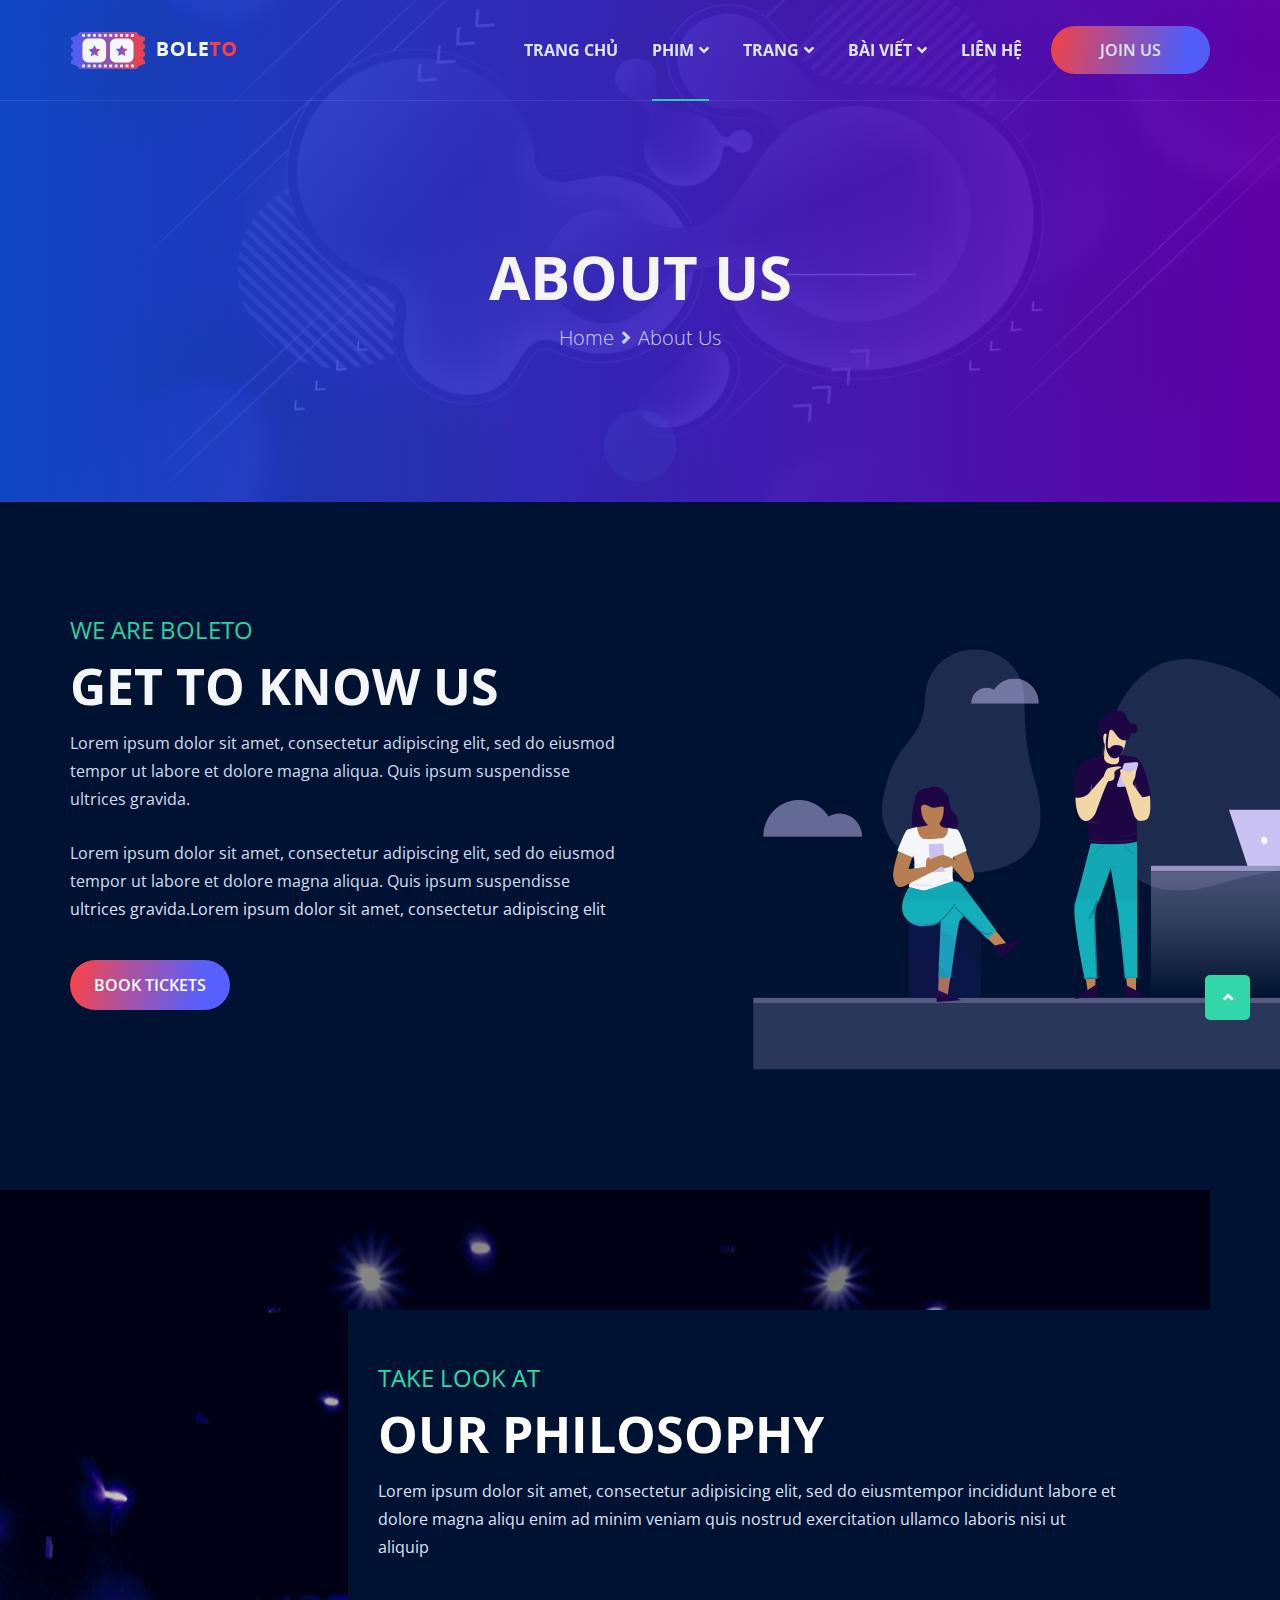
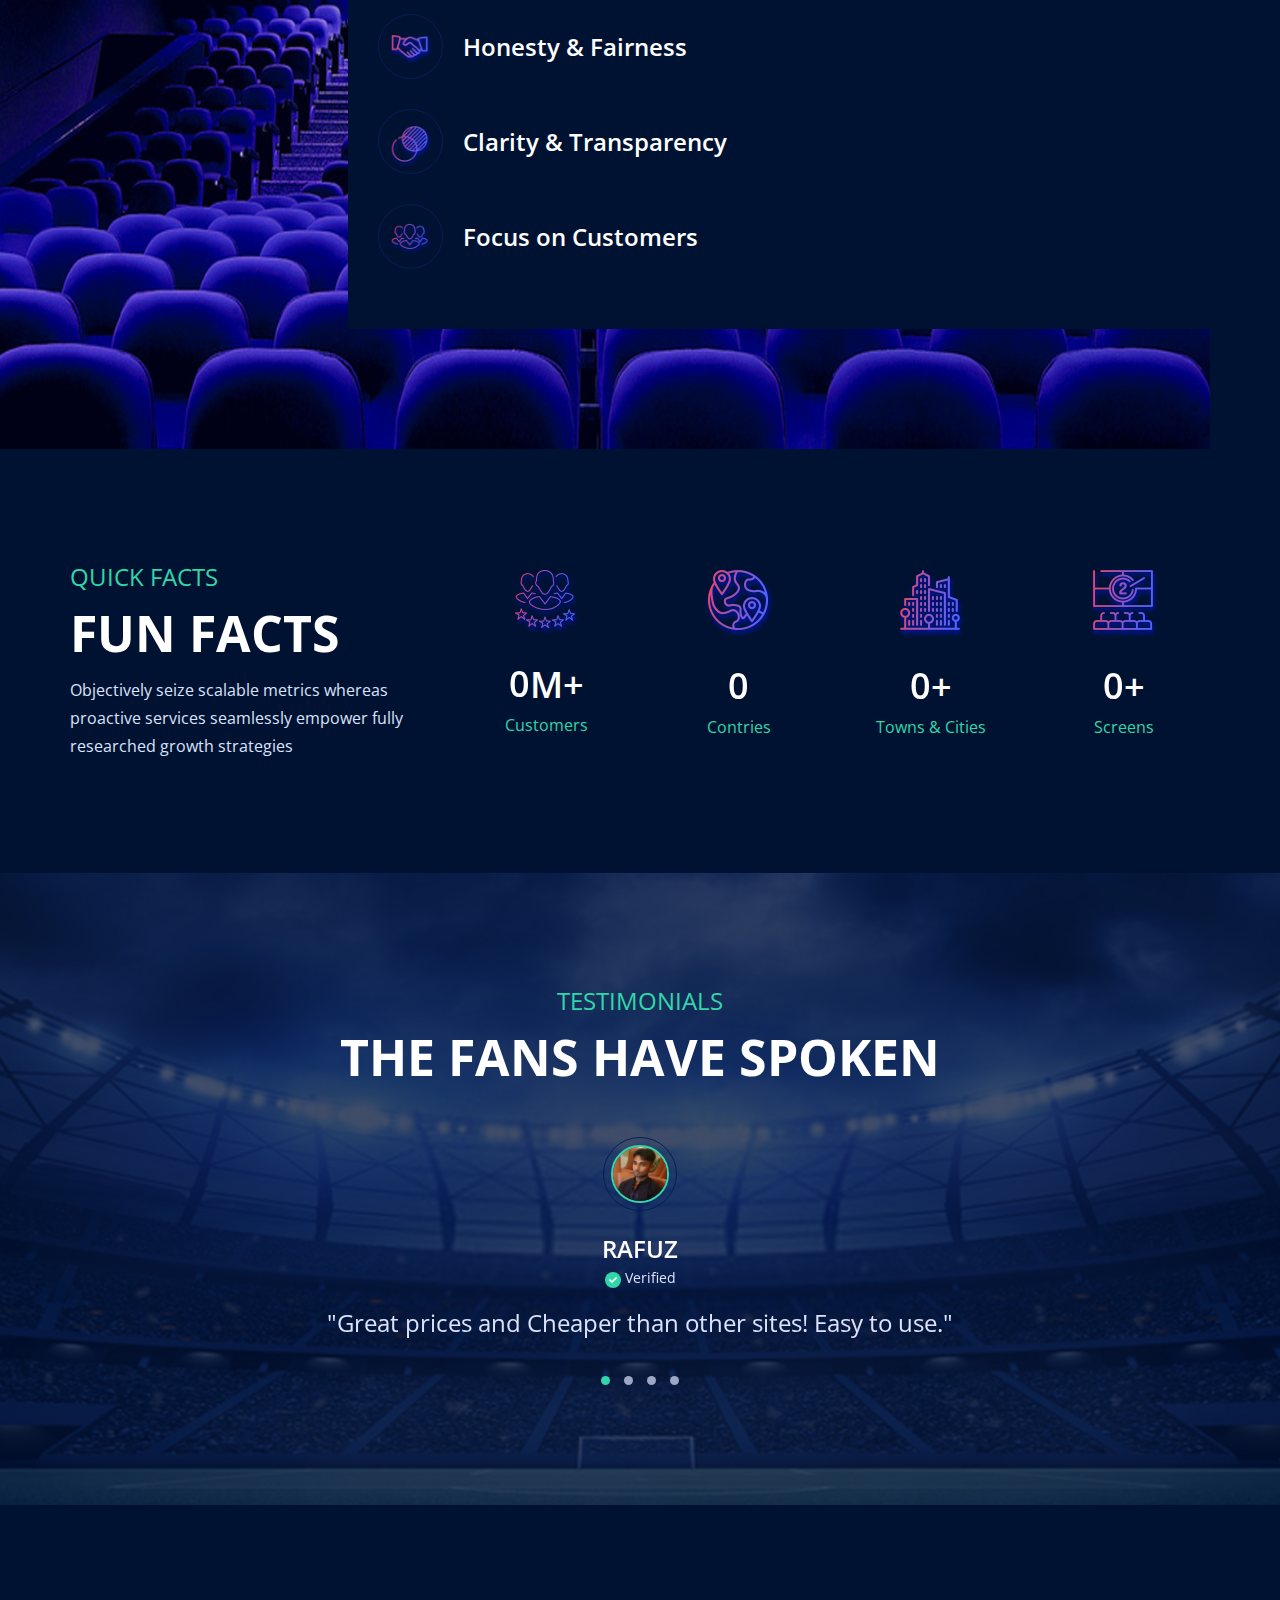
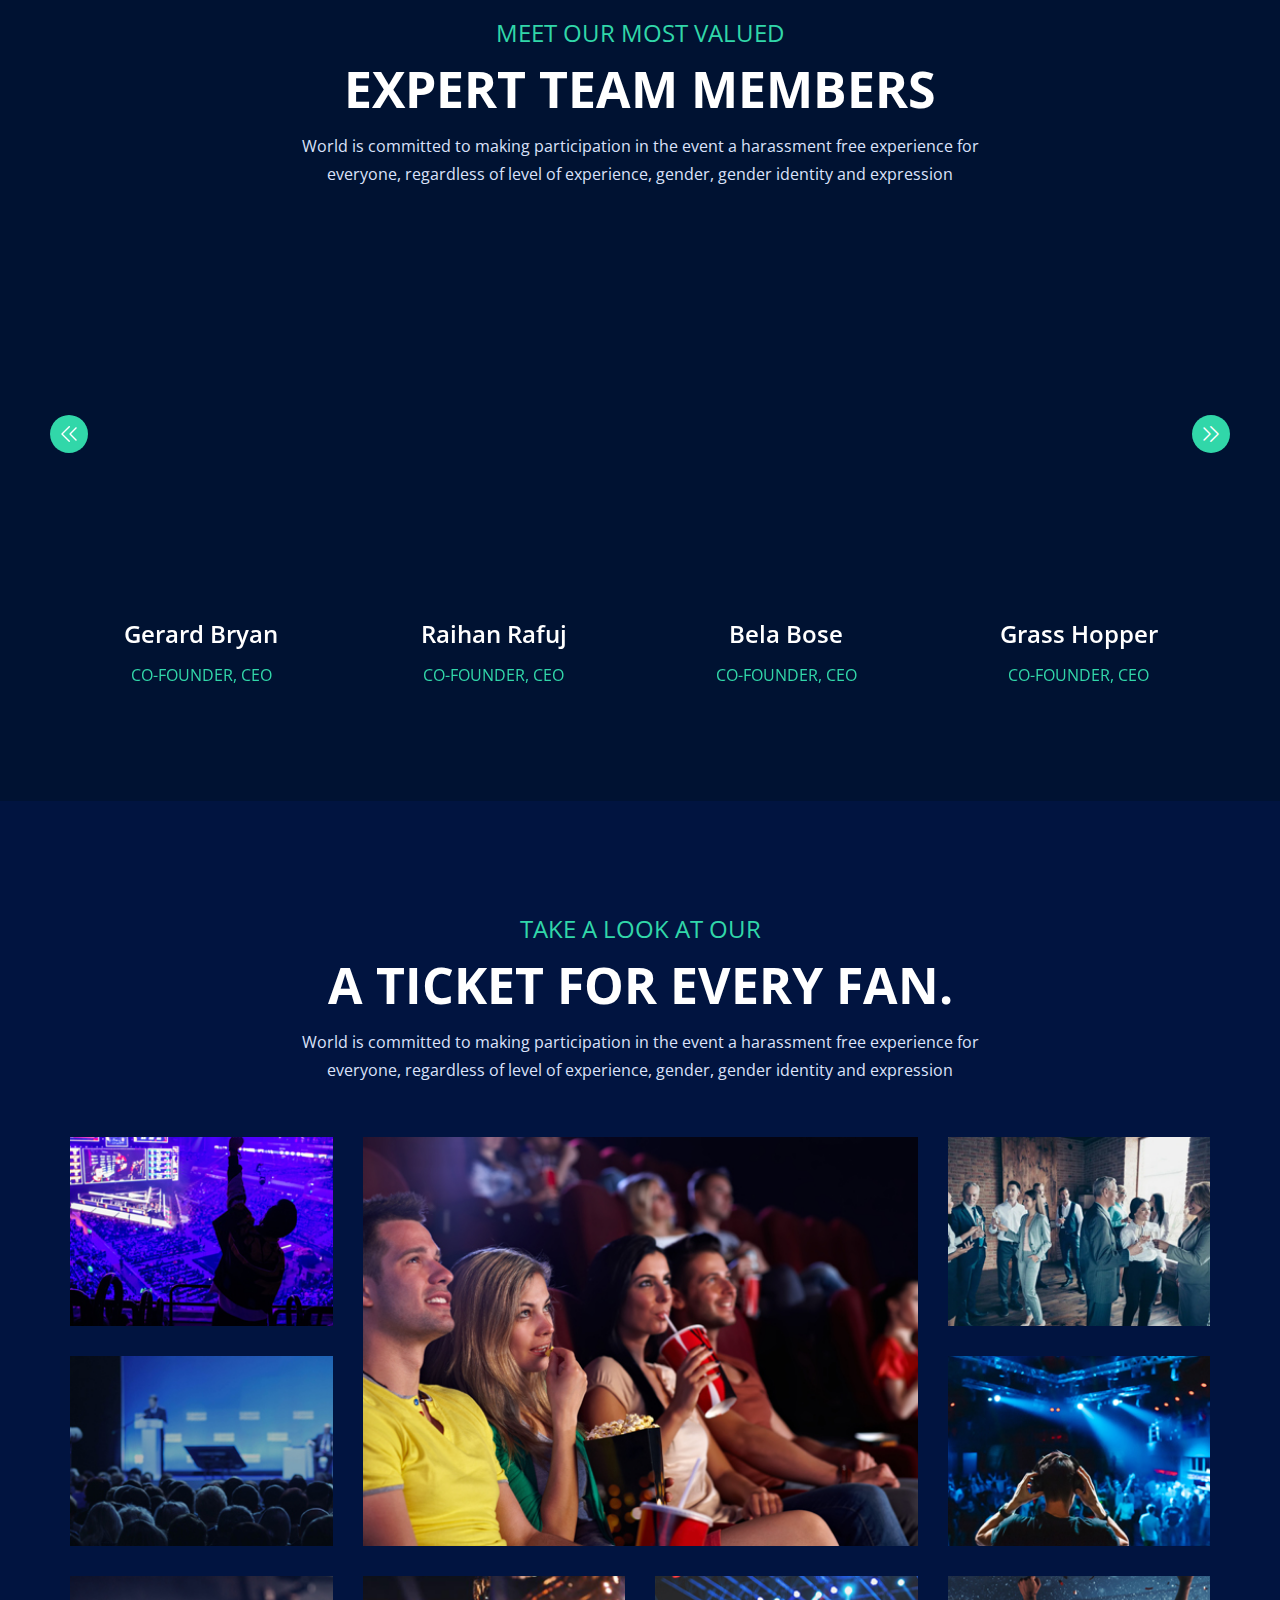
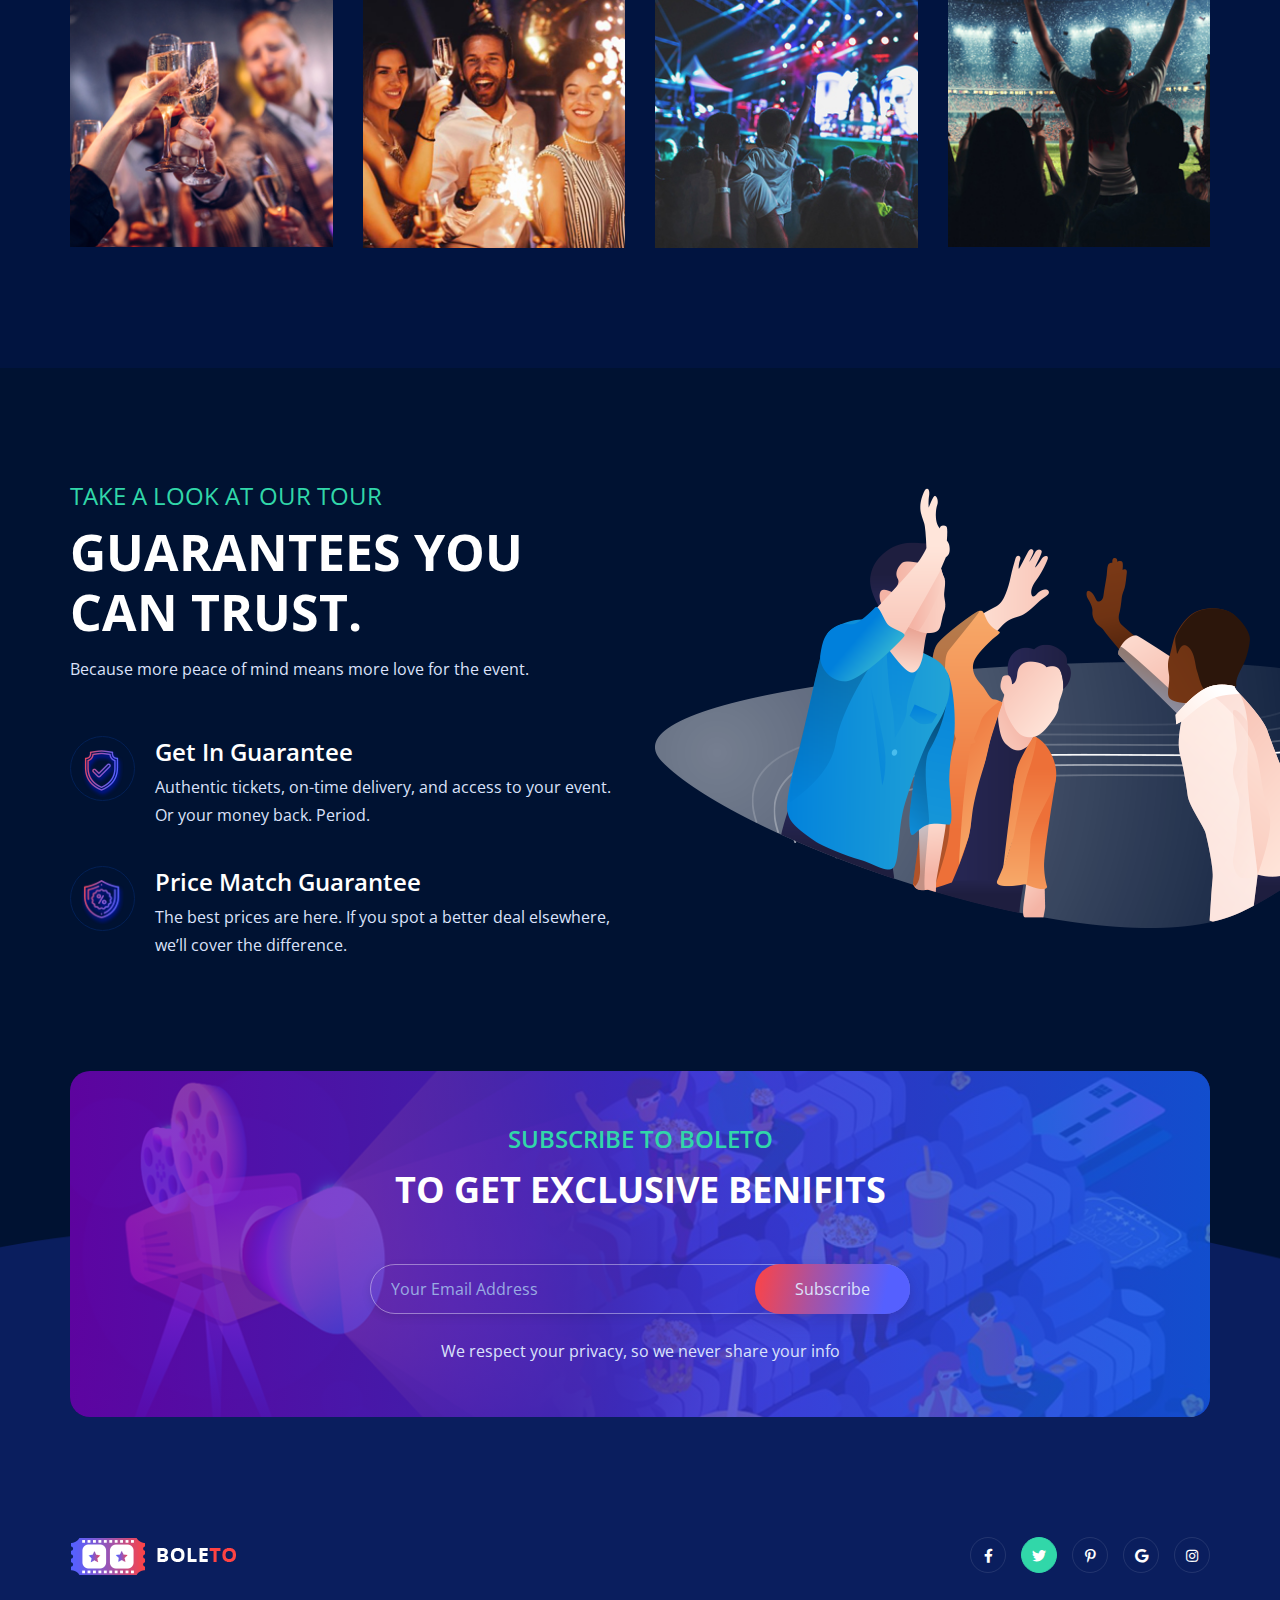
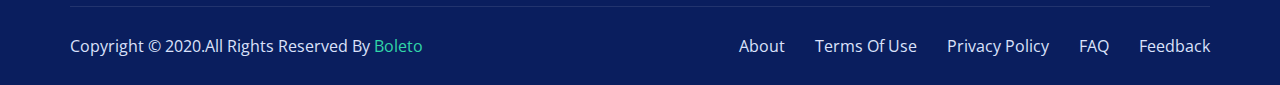
==== Home/about.html @ 7421b788 "teamplate full" ====
<!DOCTYPE html>
<html lang="en">
    <head>
        <meta charset="UTF-8" />
        <meta name="viewport" content="width=device-width, initial-scale=1.0" />
        <meta http-equiv="X-UA-Compatible" content="ie=edge" />

        <!-- FontAwesome 6.2.0 CSS -->
        <link
            rel="stylesheet"
            href="https://cdnjs.cloudflare.com/ajax/libs/font-awesome/6.2.0/css/all.min.css"
            integrity="sha512-xh6O/CkQoPOWDdYTDqeRdPCVd1SpvCA9XXcUnZS2FmJNp1coAFzvtCN9BmamE+4aHK8yyUHUSCcJHgXloTyT2A=="
            crossorigin="anonymous"
            referrerpolicy="no-referrer"
        />

        <link rel="stylesheet" href="assets/css/bootstrap.min.css" />
        <link rel="stylesheet" href="assets/css/all.min.css" />
        <link rel="stylesheet" href="assets/css/animate.css" />
        <link rel="stylesheet" href="assets/css/flaticon.css" />
        <link rel="stylesheet" href="assets/css/magnific-popup.css" />
        <link rel="stylesheet" href="assets/css/odometer.css" />
        <link rel="stylesheet" href="assets/css/owl.carousel.min.css" />
        <link rel="stylesheet" href="assets/css/owl.theme.default.min.css" />
        <link rel="stylesheet" href="assets/css/nice-select.css" />
        <link rel="stylesheet" href="assets/css/main.css" />

        <link
            rel="shortcut icon"
            href="assets/img/favicon.png"
            type="image/x-icon"
        />

        <title>Ba Anh Em - Online Ticket Booking Website HTML Template</title>
    </head>

    <body>
        <!-- ==========Preloader========== -->
        <div class="preloader">
            <div class="preloader-inner">
                <div class="preloader-icon">
                    <span></span>
                    <span></span>
                </div>
            </div>
        </div>
        <!-- ==========Preloader========== -->
        <!-- ==========Overlay========== -->
        <div class="overlay"></div>
        <a href="#0" class="scrollToTop">
            <i class="fas fa-angle-up"></i>
        </a>
        <!-- ==========Overlay========== -->

        <!-- ==========Header-Section========== -->
        <header class="header-section">
            <div class="container">
                <div class="header-wrapper">
                    <div class="logo">
                        <a href="index.html">
                            <img src="./assets/img/logo/logo.png" alt="logo" />
                        </a>
                    </div>
                    <ul class="menu">
                        <li>
                            <a href="#0">Trang chủ</a>
                        </li>
                        <li>
                            <a href="#0" class="active">phim</a>
                            <ul class="submenu">
                                <li>
                                    <a href="movie-grid.html">tất cả phim</a>
                                </li>

                                <li>
                                    <a href="movie-details.html"
                                        >Chi tiết phim</a
                                    >
                                </li>

                                <li>
                                    <a href="movie-ticket-plan.html"
                                        >chọn suất</a
                                    >
                                </li>
                                <li>
                                    <a href="#0" class="active">chọn ghế</a>
                                </li>
                                <li>
                                    <a href="movie-checkout.html">thanh toán</a>
                                </li>
                                <li>
                                    <a href="popcorn.html">bắp & nước</a>
                                </li>
                            </ul>
                        </li>

                        <li>
                            <a href="#0">Trang</a>
                            <ul class="submenu">
                                <li>
                                    <a href="about.html">về Chúng tôi</a>
                                </li>
                                <li>
                                    <a href="apps-download.html"
                                        >Apps Download</a
                                    >
                                </li>
                                <li>
                                    <a href="sign-in.html">Sign In</a>
                                </li>
                                <li>
                                    <a href="sign-up.html">Sign Up</a>
                                </li>
                                <li>
                                    <a href="404.html">404</a>
                                </li>
                            </ul>
                        </li>
                        <li>
                            <a href="#0">Bài viết</a>
                            <ul class="submenu">
                                <li>
                                    <a href="blog.html">tất cả bài viết</a>
                                </li>
                                <li>
                                    <a href="blog-details.html"
                                        >Chi tiết bài viết</a
                                    >
                                </li>
                            </ul>
                        </li>
                        <li>
                            <a href="contact.html">liên hệ</a>
                        </li>
                        <li class="header-button pr-0">
                            <a href="sign-up.html">join us</a>
                        </li>
                    </ul>
                    <div class="header-bar d-lg-none">
                        <span></span>
                        <span></span>
                        <span></span>
                    </div>
                </div>
            </div>
        </header>
        <!-- ==========Header-Section========== -->

        <!-- ==========Banner-Section========== -->
        <section
            class="main-page-header speaker-banner bg_img"
            data-background="./assets/img/banner/banner07.jpg"
        >
            <div class="container">
                <div class="speaker-banner-content">
                    <h2 class="title">about us</h2>
                    <ul class="breadcrumb">
                        <li>
                            <a href="index.html"> Home </a>
                        </li>
                        <li>about us</li>
                    </ul>
                </div>
            </div>
        </section>
        <!-- ==========Banner-Section========== -->

        <!-- ==========Speaker-Single========== -->
        <section class="about-section padding-top padding-bottom">
            <div class="container">
                <div class="row justify-content-between">
                    <div class="col-lg-6">
                        <div class="event-about-content">
                            <div class="section-header-3 left-style m-0">
                                <span class="cate">we are Boleto </span>
                                <h2 class="title">Get to know us</h2>
                                <p>
                                    Lorem ipsum dolor sit amet, consectetur
                                    adipiscing elit, sed do eiusmod tempor ut
                                    labore et dolore magna aliqua. Quis ipsum
                                    suspendisse ultrices gravida.
                                </p>
                                <p>
                                    Lorem ipsum dolor sit amet, consectetur
                                    adipiscing elit, sed do eiusmod tempor ut
                                    labore et dolore magna aliqua. Quis ipsum
                                    suspendisse ultrices gravida.Lorem ipsum
                                    dolor sit amet, consectetur adipiscing elit
                                </p>
                                <a href="#0" class="custom-button"
                                    >book tickets</a
                                >
                            </div>
                        </div>
                    </div>
                    <div class="col-lg-5 d-none d-lg-block">
                        <div class="about-thumb">
                            <img
                                src="./assets/img/about/about01.png"
                                alt="about"
                            />
                        </div>
                    </div>
                </div>
            </div>
        </section>
        <!-- ==========Speaker-Single========== -->

        <!-- ==========Philosophy-Section========== -->
        <div
            class="philosophy-section padding-top padding-bottom bg-one bg_img bg_quater_img"
            data-background="./assets/img/about/about-bg.jpg"
        >
            <div class="container">
                <div class="row">
                    <div class="col-lg-9 offset-lg-3 bg-two">
                        <div class="philosophy-content">
                            <div class="section-header-3 left-style">
                                <span class="cate">Take look at</span>
                                <h2 class="title">Our philosophy</h2>
                                <p class="ml-0">
                                    Lorem ipsum dolor sit amet, consectetur
                                    adipisicing elit, sed do eiusmtempor
                                    incididunt labore et dolore magna aliqu enim
                                    ad minim veniam quis nostrud exercitation
                                    ullamco laboris nisi ut aliquip
                                </p>
                            </div>
                            <ul class="phisophy-list">
                                <li>
                                    <div class="thumb">
                                        <img
                                            src="./assets/img/philosophy/icon1.png"
                                            alt="philosophy"
                                        />
                                    </div>
                                    <h5 class="title">Honesty & Fairness</h5>
                                </li>
                                <li>
                                    <div class="thumb">
                                        <img
                                            src="./assets/img/philosophy/icon2.png"
                                            alt="philosophy"
                                        />
                                    </div>
                                    <h5 class="title">
                                        Clarity & Transparency
                                    </h5>
                                </li>
                                <li>
                                    <div class="thumb">
                                        <img
                                            src="./assets/img/philosophy/icon3.png"
                                            alt="philosophy"
                                        />
                                    </div>
                                    <h5 class="title">Focus on Customers</h5>
                                </li>
                            </ul>
                        </div>
                    </div>
                </div>
            </div>
        </div>
        <!-- ==========Philosophy-Section========== -->

        <!-- ==========About-Counter-Section========== -->
        <section class="about-counter-section padding-bottom padding-top">
            <div class="container">
                <div class="row">
                    <div class="col-lg-4">
                        <div class="section-header-3 left-style mb-lg-0">
                            <span class="cate">quick facts</span>
                            <h2 class="title">fun facts</h2>
                            <p>
                                Objectively seize scalable metrics whereas
                                proactive services seamlessly empower fully
                                researched growth strategies
                            </p>
                        </div>
                    </div>
                    <div class="col-lg-8">
                        <div class="about-counter">
                            <div class="counter-item">
                                <div class="counter-thumb">
                                    <img
                                        src="./assets/img/about/about-counter01.png"
                                        alt="about"
                                    />
                                </div>
                                <div class="counter-content">
                                    <h3
                                        class="title odometer"
                                        data-odometer-final="30"
                                    ></h3>
                                    <h3 class="title">M+</h3>
                                </div>
                                <span class="d-block info">Customers</span>
                            </div>
                            <div class="counter-item">
                                <div class="counter-thumb">
                                    <img
                                        src="./assets/img/about/about-counter02.png"
                                        alt="about"
                                    />
                                </div>
                                <div class="counter-content">
                                    <h3
                                        class="title odometer"
                                        data-odometer-final="11"
                                    ></h3>
                                </div>
                                <span class="d-block info">Contries</span>
                            </div>
                            <div class="counter-item">
                                <div class="counter-thumb">
                                    <img
                                        src="./assets/img/about/about-counter03.png"
                                        alt="about"
                                    />
                                </div>
                                <div class="counter-content">
                                    <h3
                                        class="title odometer"
                                        data-odometer-final="650"
                                    ></h3>
                                    <h3 class="title">+</h3>
                                </div>
                                <span class="d-block info">Towns & Cities</span>
                            </div>
                            <div class="counter-item">
                                <div class="counter-thumb">
                                    <img
                                        src="./assets/img/about/about-counter04.png"
                                        alt="about"
                                    />
                                </div>
                                <div class="counter-content">
                                    <h3
                                        class="title odometer"
                                        data-odometer-final="5000"
                                    ></h3>
                                    <h3 class="title">+</h3>
                                </div>
                                <span class="d-block info">Screens</span>
                            </div>
                        </div>
                    </div>
                </div>
            </div>
        </section>
        <!-- ==========About-Counter-Section========== -->

        <!-- ==========Client-Section========== -->
        <section
            class="client-section padding-bottom padding-top bg_img"
            data-background="./assets/img/client/client-bg.jpg"
        >
            <div class="container">
                <div class="section-header-3">
                    <span class="cate">testimonials</span>
                    <h2 class="title">the fans have spoken</h2>
                </div>
                <div class="client-slider owl-carousel owl-theme">
                    <div class="client-item">
                        <div class="client-thumb">
                            <img
                                src="./assets/img/client/client01.jpg"
                                alt="client"
                            />
                        </div>
                        <div class="client-content">
                            <h5 class="title">
                                <a href="#0">Rafuz</a>
                            </h5>
                            <span class="info"
                                ><i class="fas fa-check"></i> Verified</span
                            >
                            <blockquote class="client-quote">
                                "Great prices and Cheaper than other sites! Easy
                                to use."
                            </blockquote>
                        </div>
                    </div>
                    <div class="client-item">
                        <div class="client-thumb">
                            <img
                                src="./assets/img/client/client03.jpg"
                                alt="client"
                            />
                        </div>
                        <div class="client-content">
                            <h5 class="title">
                                <a href="#0">Rudra</a>
                            </h5>
                            <span class="info"
                                ><i class="fas fa-check"></i> Verified</span
                            >
                            <blockquote class="client-quote">
                                "Id iure est sint at illum ipsum non beatae
                                cumque"
                            </blockquote>
                        </div>
                    </div>
                    <div class="client-item">
                        <div class="client-thumb">
                            <img
                                src="./assets/img/client/client02.jpg"
                                alt="client"
                            />
                        </div>
                        <div class="client-content">
                            <h5 class="title">
                                <a href="#0">Raihan</a>
                            </h5>
                            <span class="info"
                                ><i class="fas fa-check"></i> Verified</span
                            >
                            <blockquote class="client-quote">
                                "amet consectetur adipisicing elit. Animi, ut
                                consequuntur"
                            </blockquote>
                        </div>
                    </div>
                    <div class="client-item">
                        <div class="client-thumb">
                            <img
                                src="./assets/img/client/client04.jpg"
                                alt="client"
                            />
                        </div>
                        <div class="client-content">
                            <h5 class="title">
                                <a href="#0">Shahidul</a>
                            </h5>
                            <span class="info"
                                ><i class="fas fa-check"></i> Verified</span
                            >
                            <blockquote class="client-quote">
                                "Quia voluptatum animi libero recusandae error."
                            </blockquote>
                        </div>
                    </div>
                </div>
            </div>
        </section>
        <!-- ==========Client-Section========== -->

        <!-- ==========Speaker-Section========== -->
        <section class="speaker-section padding-bottom padding-top">
            <div class="container">
                <div class="section-header-3">
                    <span class="cate">meet our most valued</span>
                    <h2 class="title">expert team members</h2>
                    <p>
                        World is committed to making participation in the event
                        a harassment free experience for everyone, regardless of
                        level of experience, gender, gender identity and
                        expression
                    </p>
                </div>
                <div class="speaker--slider">
                    <div class="speaker-slider owl-carousel owl-theme">
                        <div class="speaker-item">
                            <div class="speaker-thumb">
                                <a href="event-speaker.html">
                                    <img
                                        src="./assets/img/speaker/speaker01.jpg"
                                        alt="speaker"
                                    />
                                </a>
                            </div>
                            <div class="speaker-content">
                                <h5 class="title">
                                    <a href="event-speaker.html">
                                        Gerard Bryan
                                    </a>
                                </h5>
                                <span>CO-FOUNDER, CEO</span>
                            </div>
                        </div>
                        <div class="speaker-item">
                            <div class="speaker-thumb">
                                <a href="event-speaker.html">
                                    <img
                                        src="./assets/img/speaker/speaker02.jpg"
                                        alt="speaker"
                                    />
                                </a>
                            </div>
                            <div class="speaker-content">
                                <h5 class="title">
                                    <a href="event-speaker.html">
                                        Raihan Rafuj
                                    </a>
                                </h5>
                                <span>CO-FOUNDER, CEO</span>
                            </div>
                        </div>
                        <div class="speaker-item">
                            <div class="speaker-thumb">
                                <a href="event-speaker.html">
                                    <img
                                        src="./assets/img/speaker/speaker03.jpg"
                                        alt="speaker"
                                    />
                                </a>
                            </div>
                            <div class="speaker-content">
                                <h5 class="title">
                                    <a href="event-speaker.html"> Bela Bose </a>
                                </h5>
                                <span>CO-FOUNDER, CEO</span>
                            </div>
                        </div>
                        <div class="speaker-item">
                            <div class="speaker-thumb">
                                <a href="event-speaker.html">
                                    <img
                                        src="./assets/img/speaker/speaker04.jpg"
                                        alt="speaker"
                                    />
                                </a>
                            </div>
                            <div class="speaker-content">
                                <h5 class="title">
                                    <a href="event-speaker.html">
                                        Grass Hopper
                                    </a>
                                </h5>
                                <span>CO-FOUNDER, CEO</span>
                            </div>
                        </div>
                    </div>
                    <div class="speaker-prev">
                        <i class="flaticon-double-right-arrows-angles"></i>
                    </div>
                    <div class="speaker-next">
                        <i class="flaticon-double-right-arrows-angles"></i>
                    </div>
                </div>
            </div>
        </section>
        <!-- ==========Speaker-Section========== -->

        <!-- ==========Gallery-Section========== -->
        <section class="gallery-section padding-top padding-bottom bg-one">
            <div class="container">
                <div class="section-header-3">
                    <span class="cate">Take a look at our</span>
                    <h2 class="title">A ticket for every fan.</h2>
                    <p>
                        World is committed to making participation in the event
                        a harassment free experience for everyone, regardless of
                        level of experience, gender, gender identity and
                        expression
                    </p>
                </div>
                <div
                    class="row justify-content-center gallery-wrapper mb-30-none"
                >
                    <div class="col-lg-3 col-sm-6">
                        <div class="gallery-item two">
                            <div class="gallery-thumb">
                                <a
                                    href="./assets/img/gallery/gallery05.jpg"
                                    class="img-pop"
                                >
                                    <i class="flaticon-loupe"></i>
                                </a>
                                <img
                                    src="./assets/img/gallery/gallery05.jpg"
                                    alt="gallery"
                                />
                            </div>
                        </div>
                        <div class="gallery-item two">
                            <div class="gallery-thumb">
                                <a
                                    href="./assets/img/gallery/gallery06.jpg"
                                    class="img-pop"
                                >
                                    <i class="flaticon-loupe"></i>
                                </a>
                                <img
                                    src="./assets/img/gallery/gallery06.jpg"
                                    alt="gallery"
                                />
                            </div>
                        </div>
                        <div class="gallery-item two">
                            <div class="gallery-thumb">
                                <a
                                    href="./assets/img/gallery/gallery07.jpg"
                                    class="img-pop"
                                >
                                    <i class="flaticon-loupe"></i>
                                </a>
                                <img
                                    src="./assets/img/gallery/gallery07.jpg"
                                    alt="gallery"
                                />
                            </div>
                        </div>
                    </div>
                    <div class="col-sm-6 col-lg-3 order-lg-1">
                        <div class="gallery-item two">
                            <div class="gallery-thumb">
                                <a
                                    href="./assets/img/gallery/gallery11.jpg"
                                    class="img-pop"
                                >
                                    <i class="flaticon-loupe"></i>
                                </a>
                                <img
                                    src="./assets/img/gallery/gallery11.jpg"
                                    alt="gallery"
                                />
                            </div>
                        </div>
                        <div class="gallery-item two">
                            <div class="gallery-thumb">
                                <a
                                    href="./assets/img/gallery/gallery12.jpg"
                                    class="img-pop"
                                >
                                    <i class="flaticon-loupe"></i>
                                </a>
                                <img
                                    src="./assets/img/gallery/gallery12.jpg"
                                    alt="gallery"
                                />
                            </div>
                        </div>
                        <div class="gallery-item two">
                            <div class="gallery-thumb">
                                <a
                                    href="./assets/img/gallery/gallery13.jpg"
                                    class="img-pop"
                                >
                                    <i class="flaticon-loupe"></i>
                                </a>
                                <img
                                    src="./assets/img/gallery/gallery13.jpg"
                                    alt="gallery"
                                />
                            </div>
                        </div>
                    </div>
                    <div class="col-lg-6">
                        <div class="gallery-item two">
                            <div class="gallery-thumb">
                                <a
                                    href="./assets/img/gallery/gallery08.jpg"
                                    class="img-pop"
                                >
                                    <i class="flaticon-loupe"></i>
                                </a>
                                <img
                                    src="./assets/img/gallery/gallery08.jpg"
                                    alt="gallery"
                                />
                            </div>
                        </div>
                        <div class="row">
                            <div class="col-sm-6">
                                <div class="gallery-item two">
                                    <div class="gallery-thumb">
                                        <a
                                            href="./assets/img/gallery/gallery09.jpg"
                                            class="img-pop"
                                        >
                                            <i class="flaticon-loupe"></i>
                                        </a>
                                        <img
                                            src="./assets/img/gallery/gallery09.jpg"
                                            alt="gallery"
                                        />
                                    </div>
                                </div>
                            </div>
                            <div class="col-sm-6">
                                <div class="gallery-item two">
                                    <div class="gallery-thumb">
                                        <a
                                            href="./assets/img/gallery/gallery10.jpg"
                                            class="img-pop"
                                        >
                                            <i class="flaticon-loupe"></i>
                                        </a>
                                        <img
                                            src="./assets/img/gallery/gallery10.jpg"
                                            alt="gallery"
                                        />
                                    </div>
                                </div>
                            </div>
                        </div>
                    </div>
                </div>
            </div>
        </section>
        <!-- ==========Gallery-Section========== -->

        <!-- ==========Tour-Section========== -->
        <section class="tour-section padding-top padding-bottom">
            <div class="container">
                <div class="row">
                    <div class="col-lg-6">
                        <div class="tour-content">
                            <div class="section-header-3 left-style">
                                <span class="cate"
                                    >take a look at our tour</span
                                >
                                <h2 class="title">Guarantees you can trust.</h2>
                                <p class="ml-0">
                                    Because more peace of mind means more love
                                    for the event.
                                </p>
                            </div>
                            <ul class="list-tour">
                                <li>
                                    <div class="thumb">
                                        <img
                                            src="./assets/img/tour/icon01.png"
                                            alt="tour"
                                        />
                                    </div>
                                    <div class="content">
                                        <h5 class="title">Get In Guarantee</h5>
                                        <p>
                                            Authentic tickets, on-time delivery,
                                            and access to your event. Or your
                                            money back. Period.
                                        </p>
                                    </div>
                                </li>
                                <li>
                                    <div class="thumb">
                                        <img
                                            src="./assets/img/tour/icon02.png"
                                            alt="tour"
                                        />
                                    </div>
                                    <div class="content">
                                        <h5 class="title">
                                            price match guarantee
                                        </h5>
                                        <p>
                                            The best prices are here. If you
                                            spot a better deal elsewhere, we’ll
                                            cover the difference.
                                        </p>
                                    </div>
                                </li>
                            </ul>
                        </div>
                    </div>
                    <div class="col-lg-6 d-none d-lg-block">
                        <div class="tour-thumb">
                            <img src="./assets/img/tour/tour.png" alt="tour" />
                        </div>
                    </div>
                </div>
            </div>
        </section>
        <!-- ==========Tour-Section========== -->

        <!-- ==========Newslater-Section========== -->
        <footer class="footer-section">
            <div class="newslater-section padding-bottom">
                <div class="container">
                    <div
                        class="newslater-container bg_img"
                        data-background="./assets/img/newslater/newslater-bg01.jpg"
                    >
                        <div class="newslater-wrapper">
                            <h5 class="cate">subscribe to Boleto</h5>
                            <h3 class="title">to get exclusive benifits</h3>
                            <form class="newslater-form">
                                <input
                                    type="text"
                                    placeholder="Your Email Address"
                                />
                                <button type="submit">subscribe</button>
                            </form>
                            <p>
                                We respect your privacy, so we never share your
                                info
                            </p>
                        </div>
                    </div>
                </div>
            </div>
            <div class="container">
                <div class="footer-top">
                    <div class="logo">
                        <a href="index-1.html">
                            <img
                                src="./assets/img/footer/footer-logo.png"
                                alt="footer"
                            />
                        </a>
                    </div>
                    <ul class="social-icons">
                        <li>
                            <a href="#0">
                                <i class="fab fa-facebook-f"></i>
                            </a>
                        </li>
                        <li>
                            <a href="#0" class="active">
                                <i class="fab fa-twitter"></i>
                            </a>
                        </li>
                        <li>
                            <a href="#0">
                                <i class="fab fa-pinterest-p"></i>
                            </a>
                        </li>
                        <li>
                            <a href="#0">
                                <i class="fab fa-google"></i>
                            </a>
                        </li>
                        <li>
                            <a href="#0">
                                <i class="fab fa-instagram"></i>
                            </a>
                        </li>
                    </ul>
                </div>
                <div class="footer-bottom">
                    <div class="footer-bottom-area">
                        <div class="left">
                            <p>
                                Copyright © 2020.All Rights Reserved By
                                <a href="#0">Boleto </a>
                            </p>
                        </div>
                        <ul class="links">
                            <li>
                                <a href="#0">About</a>
                            </li>
                            <li>
                                <a href="#0">Terms Of Use</a>
                            </li>
                            <li>
                                <a href="#0">Privacy Policy</a>
                            </li>
                            <li>
                                <a href="#0">FAQ</a>
                            </li>
                            <li>
                                <a href="#0">Feedback</a>
                            </li>
                        </ul>
                    </div>
                </div>
            </div>
        </footer>
        <!-- ==========Newslater-Section========== -->

        <script src="assets/js/jquery-3.3.1.min.js"></script>
        <script src="assets/js/modernizr-3.6.0.min.js"></script>
        <script src="assets/js/plugins.js"></script>
        <script src="assets/js/bootstrap.min.js"></script>
        <script src="assets/js/isotope.pkgd.min.js"></script>
        <script src="assets/js/magnific-popup.min.js"></script>
        <script src="assets/js/owl.carousel.min.js"></script>
        <script src="assets/js/wow.min.js"></script>
        <script src="assets/js/countdown.min.js"></script>
        <script src="assets/js/odometer.min.js"></script>
        <script src="assets/js/viewport.jquery.js"></script>
        <script src="assets/js/nice-select.js"></script>
        <script src="assets/js/main.js"></script>
    </body>
</html>
---- Home/assets/css/flaticon.css ----
/*
  	Flaticon icon font: Flaticon
    Creation date: 18/01/2020 20:33
    Font generated by <a href="https://www.flaticon.com">flaticon.com</a>. <p>Under <a href="http://creativecommons.org/licenses/by/3.0/">CC</a>: <a data-file="001-right-arrow-angle" href="https://www.flaticon.com/authors/catalin-fertu">Catalin Fertu</a>, <a data-file="003-angle-pointing-to-left" href="https://www.flaticon.com/authors/dave-gandy">Dave Gandy</a>, <a data-file="016-share" href="https://www.flaticon.com/authors/those-icons">Those Icons</a>, <a data-file="017-share-1" href="https://www.flaticon.com/authors/pixel-perfect">Pixel perfect</a>, <a data-file="013-conversation" href="http://www.freepik.com">Freepik</a>, <a data-file="007-finger" href="https://www.flaticon.com/authors/zlatko-najdenovski">Zlatko Najdenovski</a>, <a data-file="014-view" href="https://www.flaticon.com/authors/kiranshastry">Kiranshastry</a></p>  
     
  	*/

@font-face {
    font-family: "Flaticon";
    src: url("./Flaticon.eot");
    src: url("./Flaticon.eot?#iefix") format("embedded-opentype"),
        url("./Flaticon.woff2") format("woff2"),
        url("./Flaticon.woff") format("woff"),
        url("./Flaticon.ttf") format("truetype"),
        url("./Flaticon.svg#Flaticon") format("svg");
    font-weight: normal;
    font-style: normal;
}

@media screen and (-webkit-min-device-pixel-ratio: 0) {
    @font-face {
        font-family: "Flaticon";
        src: url("./Flaticon.svg#Flaticon") format("svg");
    }
}

[class^="flaticon-"]:before,
[class*=" flaticon-"]:before,
[class^="flaticon-"]:after,
[class*=" flaticon-"]:after {
    font-family: Flaticon;
    font-style: normal;
}

.flaticon-right-arrow-angle:before {
    content: "\f100";
}
.flaticon-double-right-arrows-angles:before {
    content: "\f101";
}
.flaticon-angle-pointing-to-left:before {
    content: "\f102";
}
.flaticon-right:before {
    content: "\f103";
}
.flaticon-back:before {
    content: "\f104";
}
.flaticon-hand:before {
    content: "\f105";
}
.flaticon-dont-like-symbol:before {
    content: "\f106";
}
.flaticon-lock:before {
    content: "\f107";
}
.flaticon-favorite-heart-button:before {
    content: "\f108";
}
.flaticon-play-button-1:before {
    content: "\f109";
}
.flaticon-play-button:before {
    content: "\f10a";
}
.flaticon-loupe:before {
    content: "\f10b";
}
.flaticon-conversation:before {
    content: "\f10c";
}
.flaticon-view:before {
    content: "\f10d";
}
.flaticon-visibility:before {
    content: "\f10e";
}
.flaticon-share:before {
    content: "\f10f";
}
.flaticon-share-1:before {
    content: "\f110";
}
---- Home/assets/css/odometer.css ----
.odometer.odometer-auto-theme, .odometer.odometer-theme-default {
  display: inline-block;
  vertical-align: middle;
  position: relative;
}
.odometer.odometer-auto-theme .odometer-digit, .odometer.odometer-theme-default .odometer-digit {
  display: inline-block;
  vertical-align: middle;
  position: relative;
}
.odometer.odometer-auto-theme .odometer-digit .odometer-digit-spacer, .odometer.odometer-theme-default .odometer-digit .odometer-digit-spacer {
  display: inline-block;
  vertical-align: middle;
  visibility: hidden;
}
.odometer.odometer-auto-theme .odometer-digit .odometer-digit-inner, .odometer.odometer-theme-default .odometer-digit .odometer-digit-inner {
  text-align: left;
  display: block;
  position: absolute;
  top: 0;
  left: 0;
  right: 0;
  bottom: 0;
  overflow: hidden;
}
.odometer.odometer-auto-theme .odometer-digit .odometer-ribbon, .odometer.odometer-theme-default .odometer-digit .odometer-ribbon {
  display: block;
}
.odometer.odometer-auto-theme .odometer-digit .odometer-ribbon-inner, .odometer.odometer-theme-default .odometer-digit .odometer-ribbon-inner {
  display: block;
  -webkit-backface-visibility: hidden;
}
.odometer.odometer-auto-theme .odometer-digit .odometer-value, .odometer.odometer-theme-default .odometer-digit .odometer-value {
  display: block;
  -webkit-transform: translateZ(0);
}
.odometer.odometer-auto-theme .odometer-digit .odometer-value.odometer-last-value, .odometer.odometer-theme-default .odometer-digit .odometer-value.odometer-last-value {
  position: absolute;
}
.odometer.odometer-auto-theme.odometer-animating-up .odometer-ribbon-inner, .odometer.odometer-theme-default.odometer-animating-up .odometer-ribbon-inner {
  -webkit-transition: -webkit-transform 2s;
  -moz-transition: -moz-transform 2s;
  -ms-transition: -ms-transform 2s;
  -o-transition: -o-transform 2s;
  transition: transform 2s;
}
.odometer.odometer-auto-theme.odometer-animating-up.odometer-animating .odometer-ribbon-inner, .odometer.odometer-theme-default.odometer-animating-up.odometer-animating .odometer-ribbon-inner {
  -webkit-transform: translateY(-100%);
  -moz-transform: translateY(-100%);
  -ms-transform: translateY(-100%);
  -o-transform: translateY(-100%);
  transform: translateY(-100%);
}
.odometer.odometer-auto-theme.odometer-animating-down .odometer-ribbon-inner, .odometer.odometer-theme-default.odometer-animating-down .odometer-ribbon-inner {
  -webkit-transform: translateY(-100%);
  -moz-transform: translateY(-100%);
  -ms-transform: translateY(-100%);
  -o-transform: translateY(-100%);
  transform: translateY(-100%);
}
.odometer.odometer-auto-theme.odometer-animating-down.odometer-animating .odometer-ribbon-inner, .odometer.odometer-theme-default.odometer-animating-down.odometer-animating .odometer-ribbon-inner {
  -webkit-transition: -webkit-transform 2s;
  -moz-transition: -moz-transform 2s;
  -ms-transition: -ms-transform 2s;
  -o-transition: -o-transform 2s;
  transition: transform 2s;
  -webkit-transform: translateY(0);
  -moz-transform: translateY(0);
  -ms-transform: translateY(0);
  -o-transform: translateY(0);
  transform: translateY(0);
}

.odometer.odometer-auto-theme, .odometer.odometer-theme-default {
/*  font-family: "Helvetica Neue", sans-serif;*/
  /*line-height: 1.1em;*/
}
.odometer.odometer-auto-theme .odometer-value, .odometer.odometer-theme-default .odometer-value {
  text-align: center;
}
---- Home/assets/css/nice-select.css ----
.nice-select {
    -webkit-tap-highlight-color: transparent;
    background-color: #fff;
    border-radius: 5px;
    border: solid 1px #e8e8e8;
    box-sizing: border-box;
    clear: both;
    cursor: pointer;
    display: block;
    float: left;
    font-family: inherit;
    font-size: 14px;
    font-weight: normal;
    height: 42px;
    line-height: 40px;
    outline: none;
    padding-left: 18px;
    padding-right: 30px;
    position: relative;
    text-align: left !important;
    -webkit-transition: all 0.2s ease-in-out;
    transition: all 0.2s ease-in-out;
    -webkit-user-select: none;
    -moz-user-select: none;
    -ms-user-select: none;
    user-select: none;
    white-space: nowrap;
    width: auto;
}

.nice-select:hover {
    border-color: #dbdbdb;
}

.nice-select:active,
.nice-select.open,
.nice-select:focus {
    border-color: #999;
}

.nice-select:after {
    border-bottom: 2px solid #999;
    border-right: 2px solid #999;
    content: '';
    display: block;
    height: 5px;
    margin-top: -4px;
    pointer-events: none;
    position: absolute;
    right: 12px;
    top: 50%;
    -webkit-transform-origin: 66% 66%;
    -ms-transform-origin: 66% 66%;
    transform-origin: 66% 66%;
    -webkit-transform: rotate(45deg);
    -ms-transform: rotate(45deg);
    transform: rotate(45deg);
    -webkit-transition: all 0.15s ease-in-out;
    transition: all 0.15s ease-in-out;
    width: 5px;
}

.nice-select.open:after {
    -webkit-transform: rotate(-135deg);
    -ms-transform: rotate(-135deg);
    transform: rotate(-135deg);
}

.nice-select.open .list {
    opacity: 1;
    pointer-events: auto;
    -webkit-transform: scale(1) translateY(0);
    -ms-transform: scale(1) translateY(0);
    transform: scale(1) translateY(0);
}

.nice-select.disabled {
    border-color: #ededed;
    color: #999;
    pointer-events: none;
}

.nice-select.disabled:after {
    border-color: #cccccc;
}

.nice-select.wide {
    width: 100%;
}

.nice-select.wide .list {
    left: 0 !important;
    right: 0 !important;
}

.nice-select.right {
    float: right;
}

.nice-select.right .list {
    left: auto;
    right: 0;
}

.nice-select.small {
    font-size: 12px;
    height: 36px;
    line-height: 34px;
}

.nice-select.small:after {
    height: 4px;
    width: 4px;
}

.nice-select.small .option {
    line-height: 34px;
    min-height: 34px;
}

.nice-select .list {
    background-color: #fff;
    border-radius: 5px;
    box-shadow: 0 0 0 1px rgba(68, 68, 68, 0.11);
    box-sizing: border-box;
    margin-top: 4px;
    opacity: 0;
    overflow: hidden;
    padding: 0;
    pointer-events: none;
    position: absolute;
    top: 100%;
    left: 0;
    -webkit-transform-origin: 50% 0;
    -ms-transform-origin: 50% 0;
    transform-origin: 50% 0;
    -webkit-transform: scale(0.75) translateY(-21px);
    -ms-transform: scale(0.75) translateY(-21px);
    transform: scale(0.75) translateY(-21px);
    -webkit-transition: all 0.2s cubic-bezier(0.5, 0, 0, 1.25), opacity 0.15s ease-out;
    transition: all 0.2s cubic-bezier(0.5, 0, 0, 1.25), opacity 0.15s ease-out;
    z-index: 9;
}

.nice-select .list:hover .option:not(:hover) {
    background-color: transparent !important;
}

.nice-select .option {
    cursor: pointer;
    font-weight: 400;
    line-height: 40px;
    list-style: none;
    min-height: 40px;
    outline: none;
    padding-left: 18px;
    padding-right: 29px;
    text-align: left;
    -webkit-transition: all 0.2s;
    transition: all 0.2s;
}

.nice-select .option:hover,
.nice-select .option.focus,
.nice-select .option.selected.focus {
    background-color: #f6f6f6;
}

.nice-select .option.selected {
    font-weight: bold;
}

.nice-select .option.disabled {
    background-color: transparent;
    color: #999;
    cursor: default;
}

.no-csspointerevents .nice-select .list {
    display: none;
}

.no-csspointerevents .nice-select.open .list {
    display: block;
}
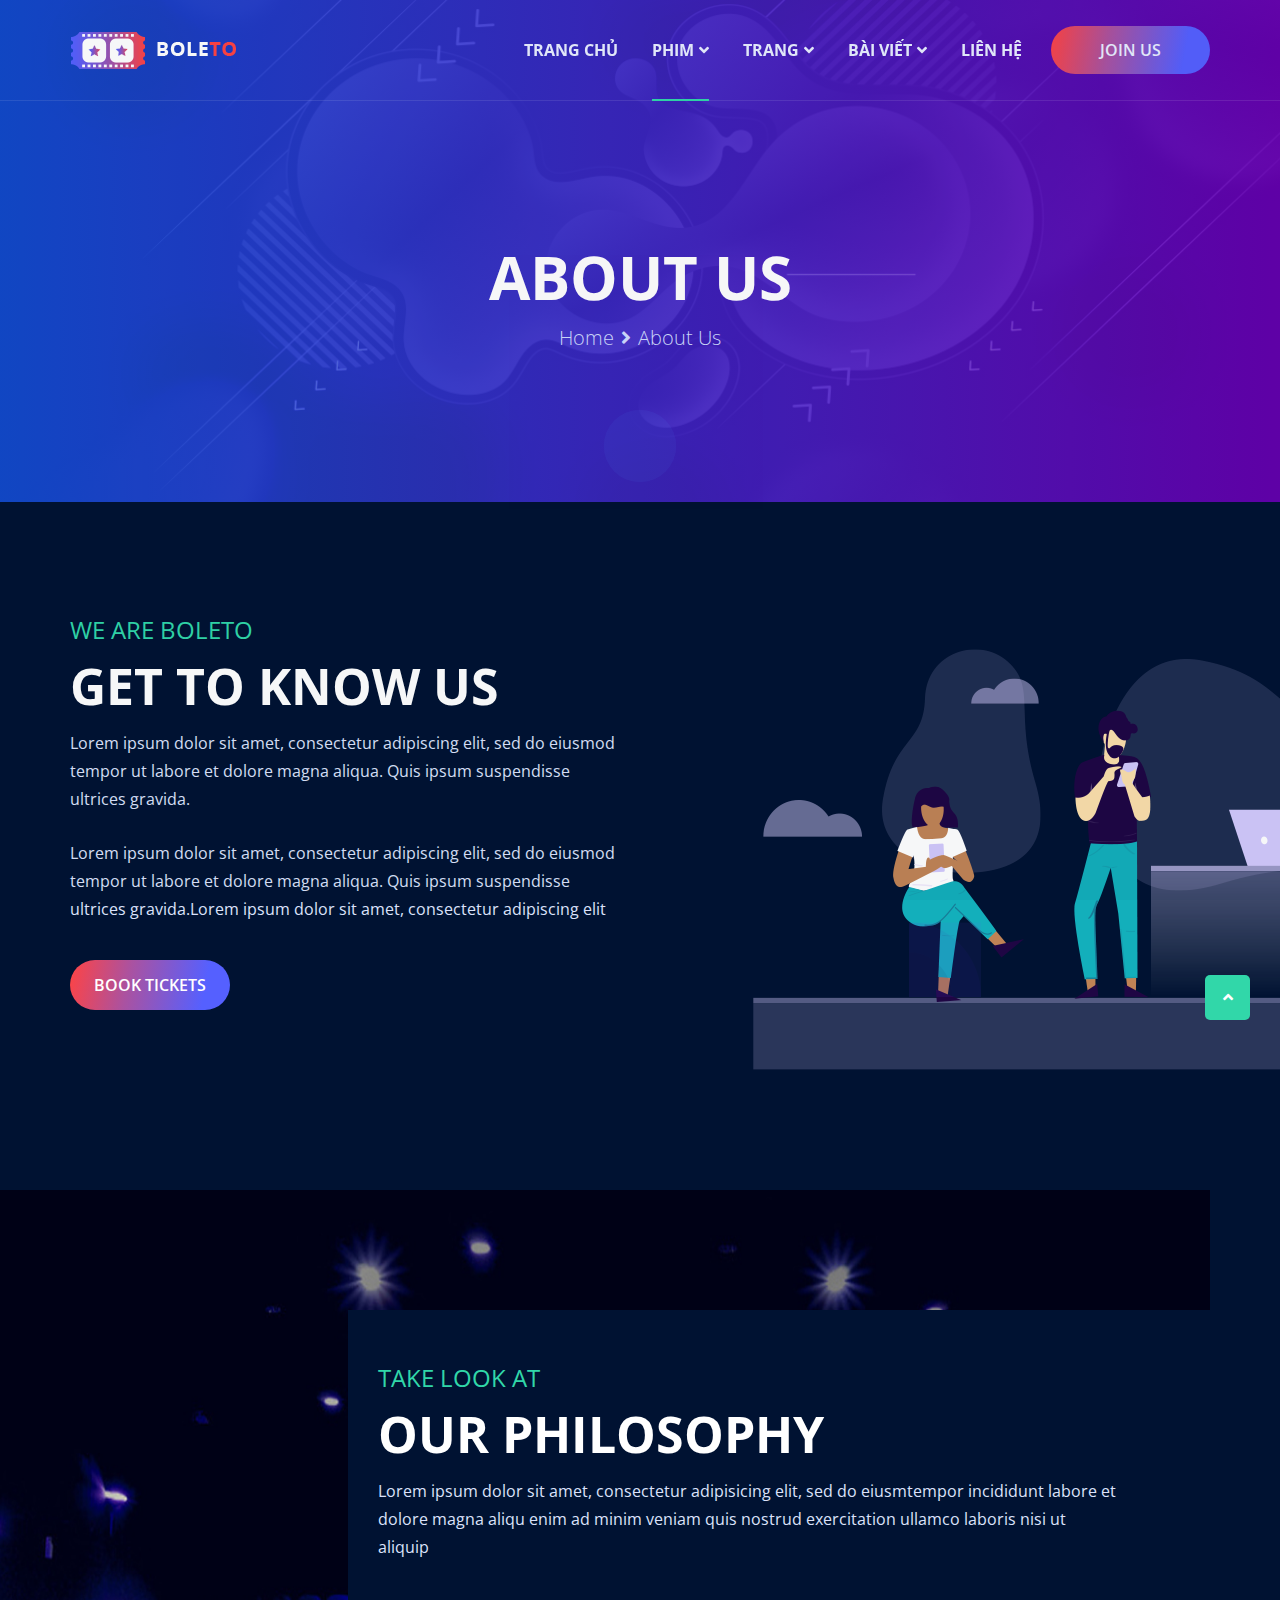
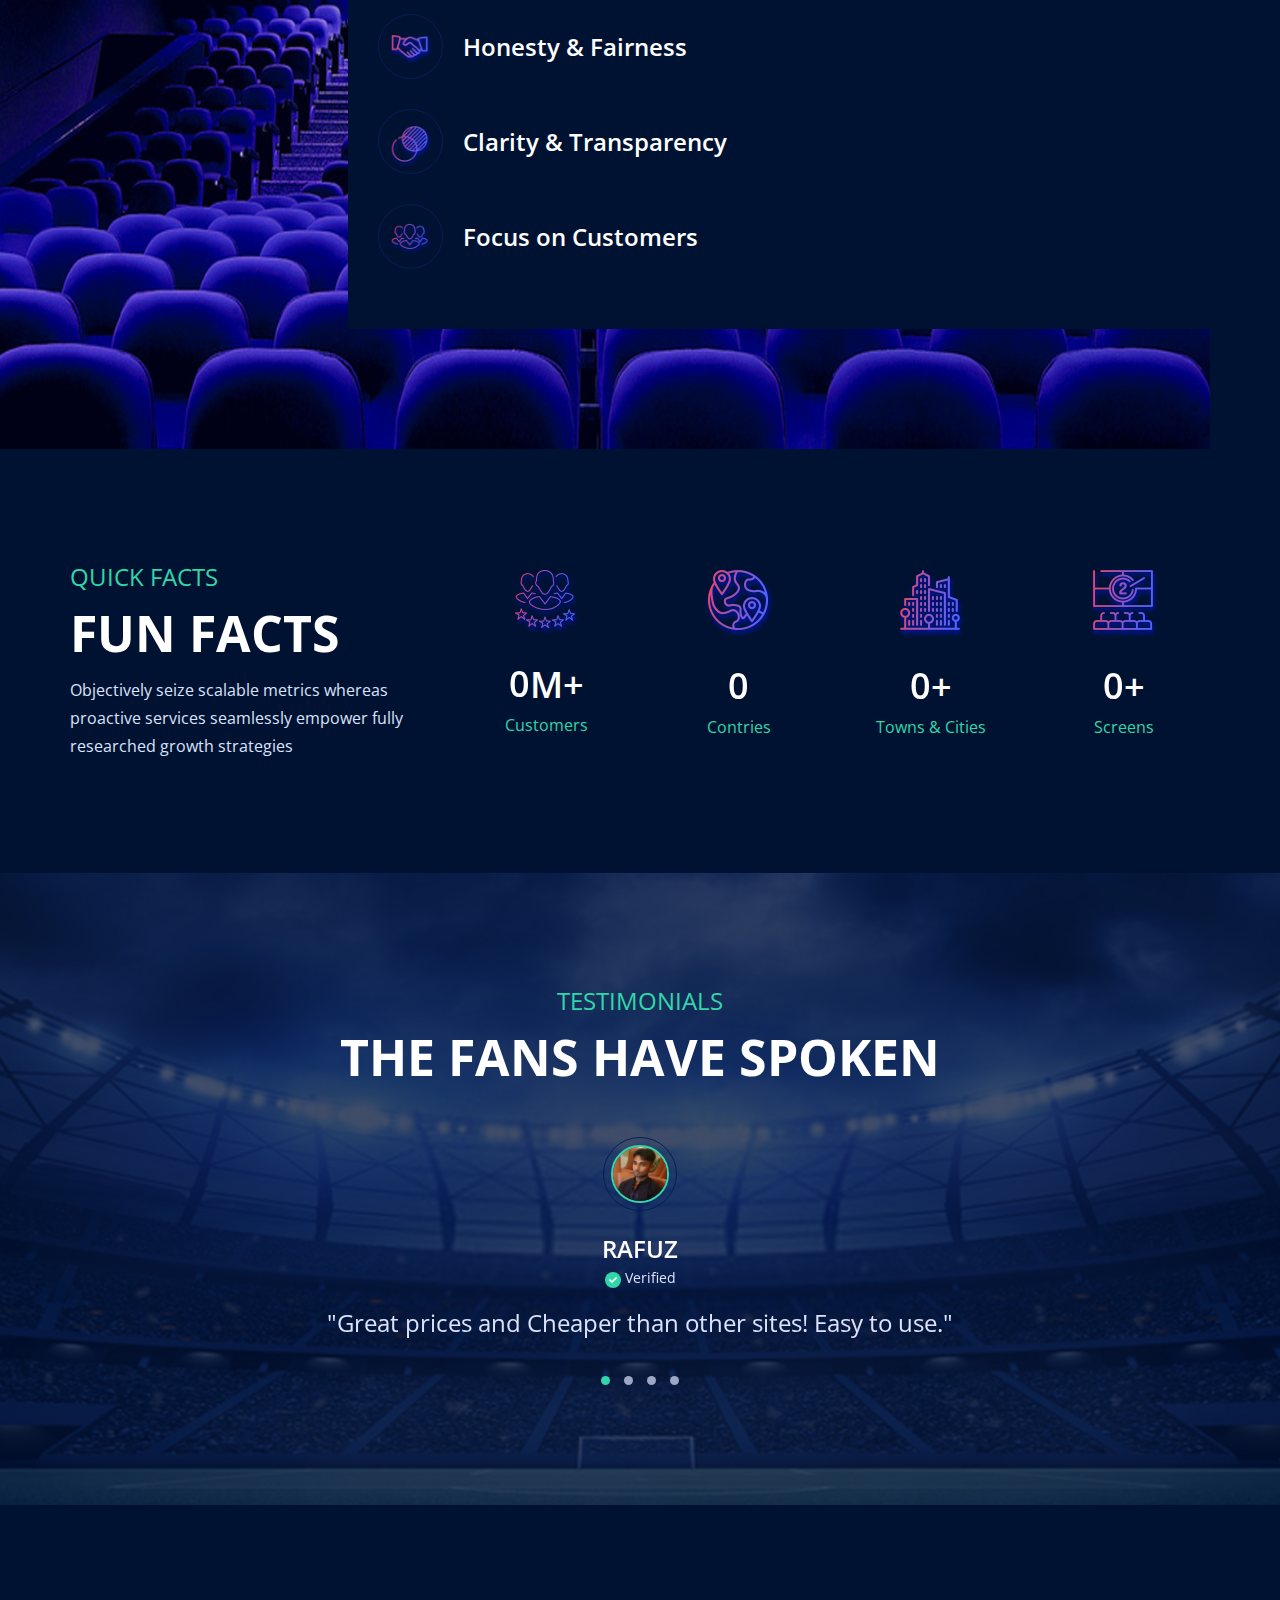
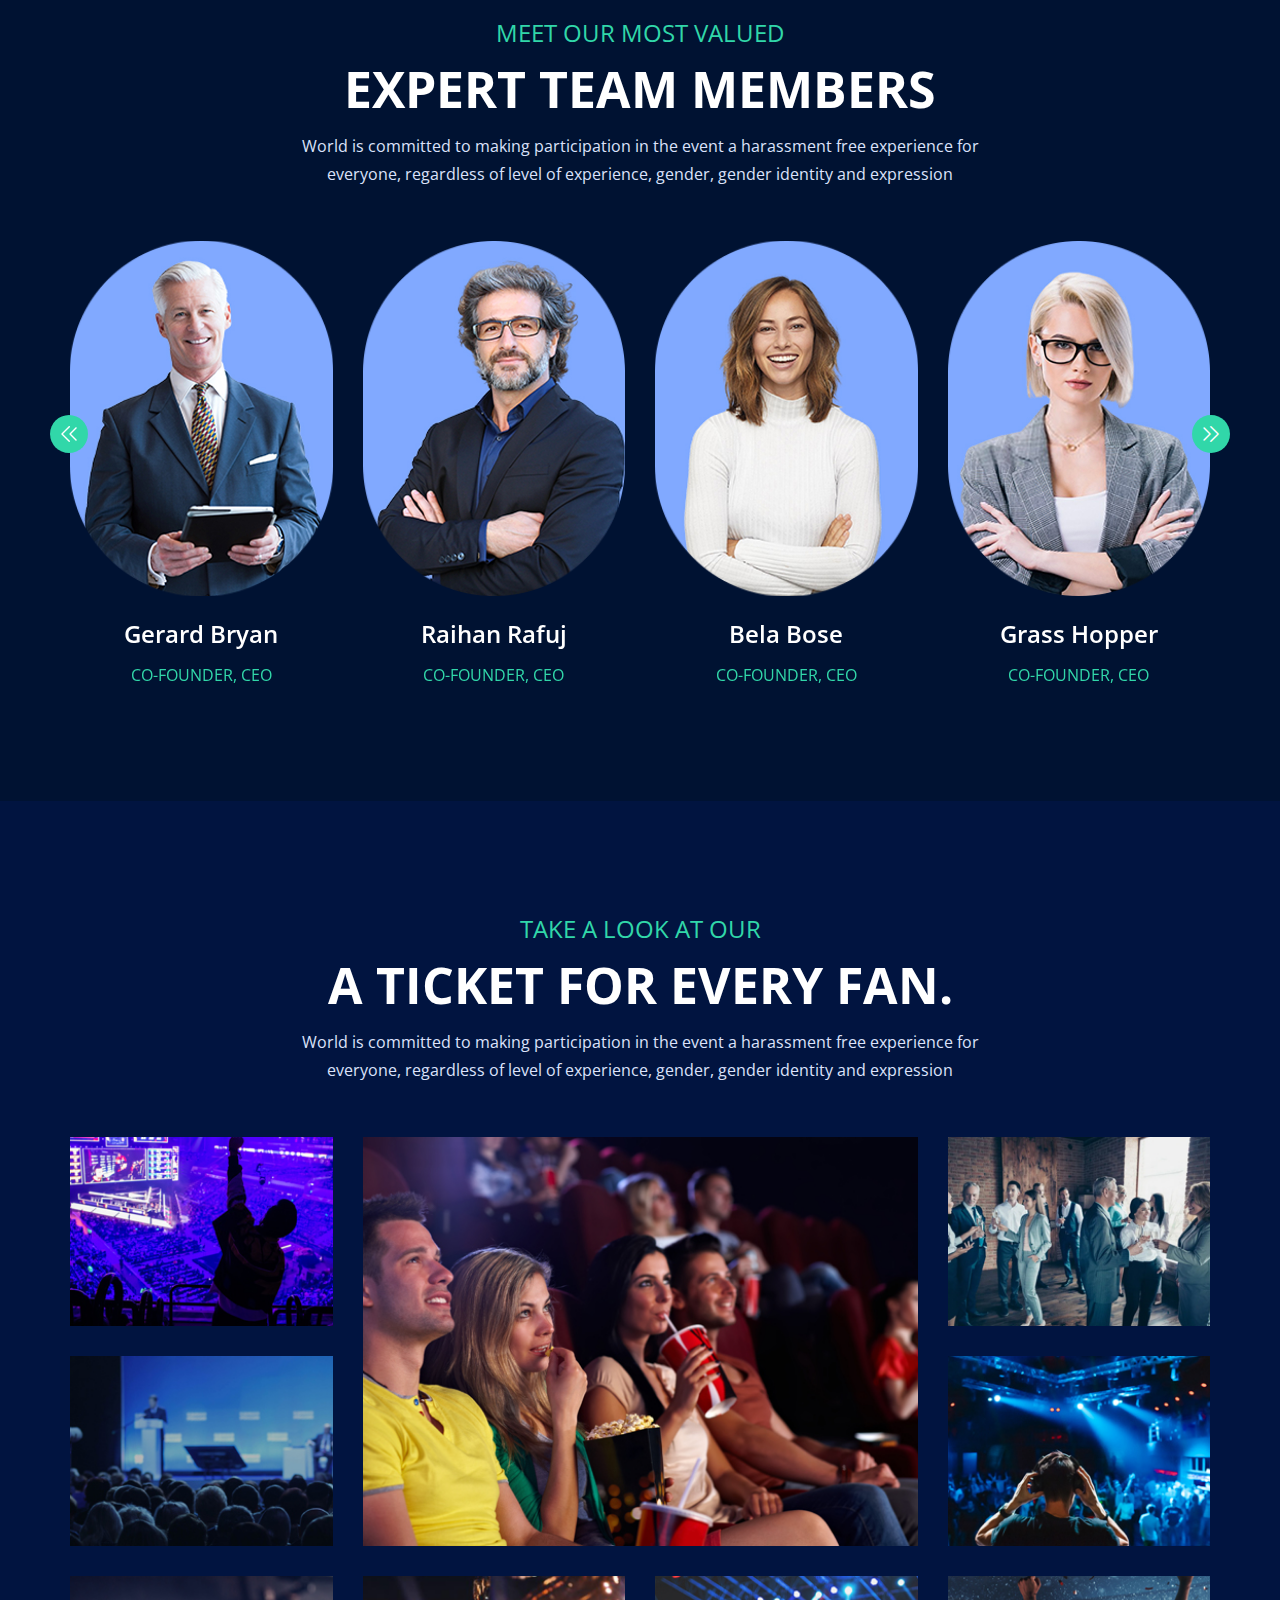
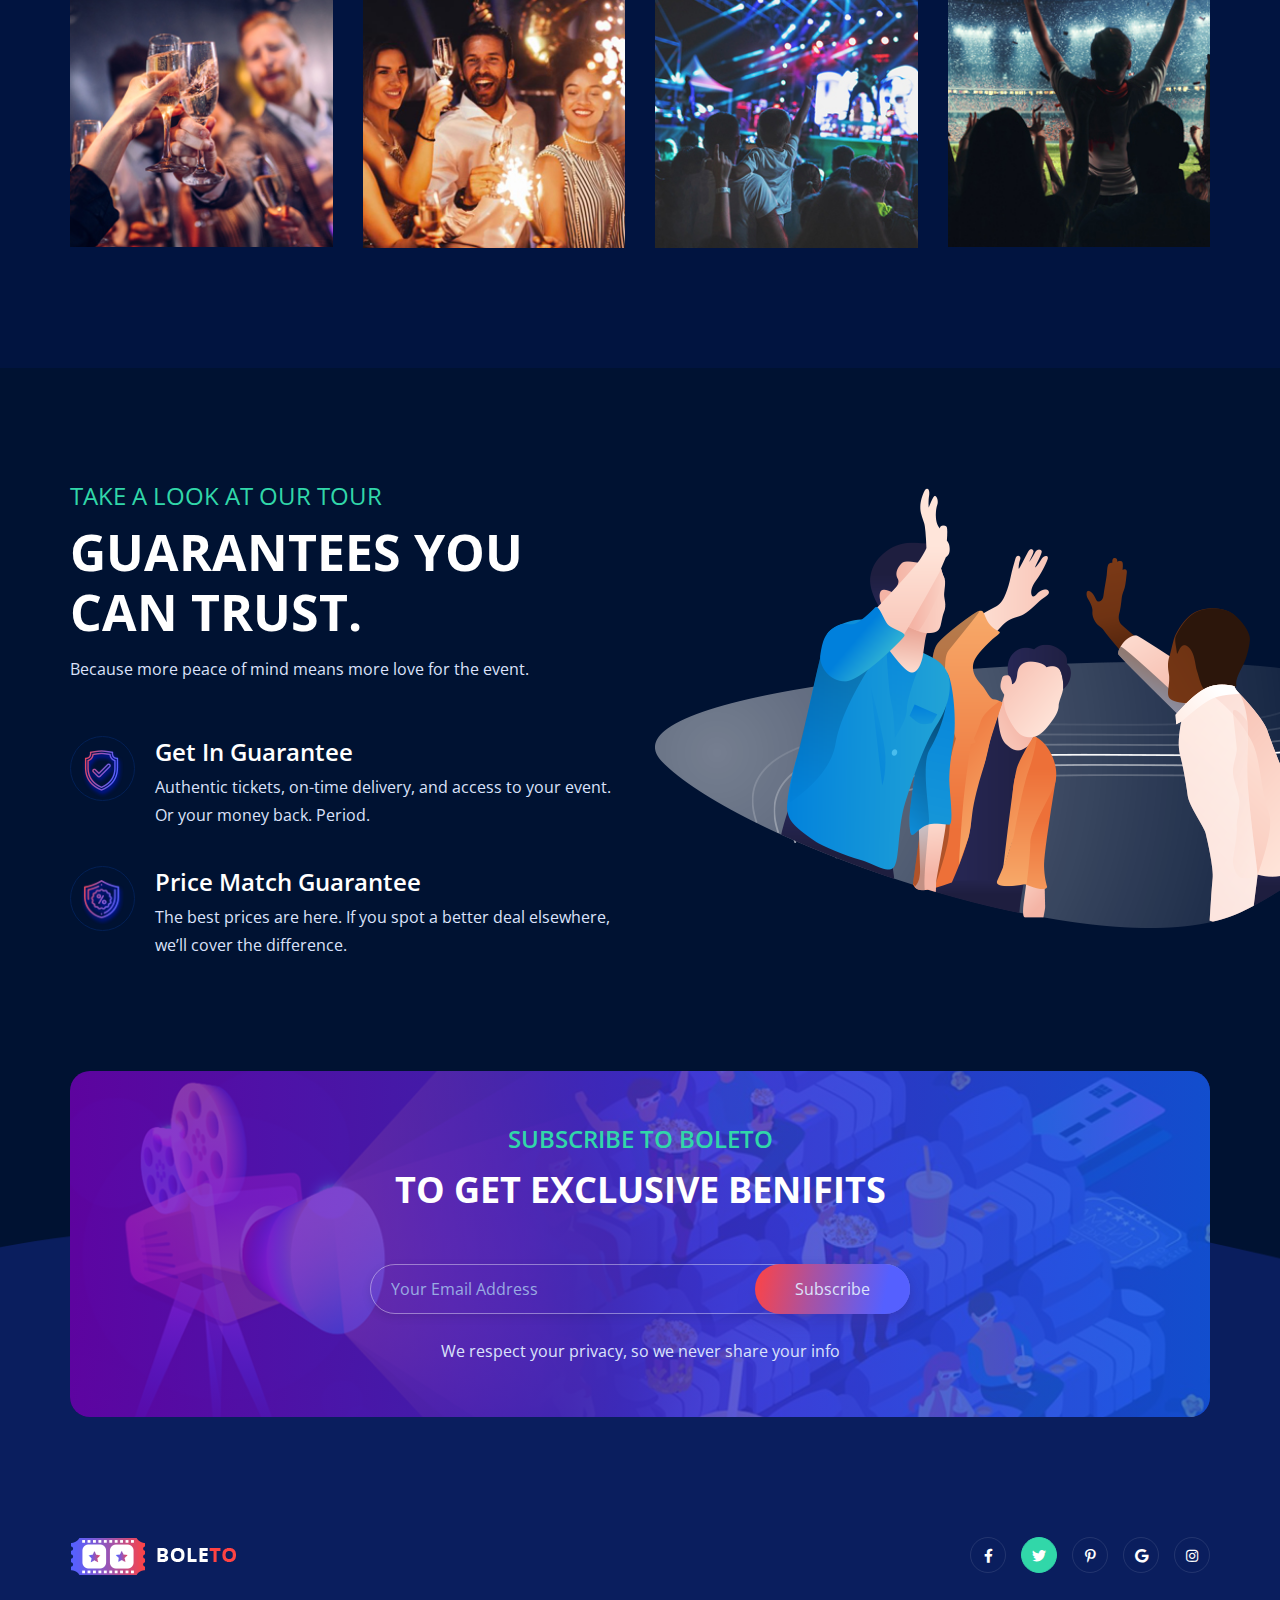
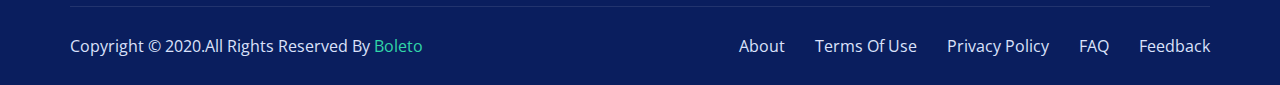
==== commit 475f9dd0: "fix carousel about" ====
--- a/Home/about.html
+++ b/Home/about.html
@@ -464,12 +464,10 @@
                     <div class="speaker-slider owl-carousel owl-theme">
                         <div class="speaker-item">
                             <div class="speaker-thumb">
-                                <a href="event-speaker.html">
-                                    <img
-                                        src="./assets/img/speaker/speaker01.jpg"
-                                        alt="speaker"
-                                    />
-                                </a>
+                                <img
+                                    src="./assets/img/speaker/speaker01.jpg"
+                                    alt="speaker"
+                                />
                             </div>
                             <div class="speaker-content">
                                 <h5 class="title">
@@ -482,12 +480,10 @@
                         </div>
                         <div class="speaker-item">
                             <div class="speaker-thumb">
-                                <a href="event-speaker.html">
-                                    <img
-                                        src="./assets/img/speaker/speaker02.jpg"
-                                        alt="speaker"
-                                    />
-                                </a>
+                                <img
+                                    src="./assets/img/speaker/speaker02.jpg"
+                                    alt="speaker"
+                                />
                             </div>
                             <div class="speaker-content">
                                 <h5 class="title">
--- a/Home/assets/css/main.css
+++ b/Home/assets/css/main.css
@@ -5905,8 +5905,8 @@
 }
 
 .speaker-item .speaker-thumb {
-    mask: url(./img/team-shape.png) no-repeat center center;
-    -webkit-mask: url(./img/team-shape.png) no-repeat center center;
+    mask: url('../img/team-shape.png') no-repeat center center;
+    -webkit-mask: url(../img/team-shape.png) no-repeat center center;
     mask-size: cover;
     -webkit-mask-size: cover;
     margin-bottom: 30px;
